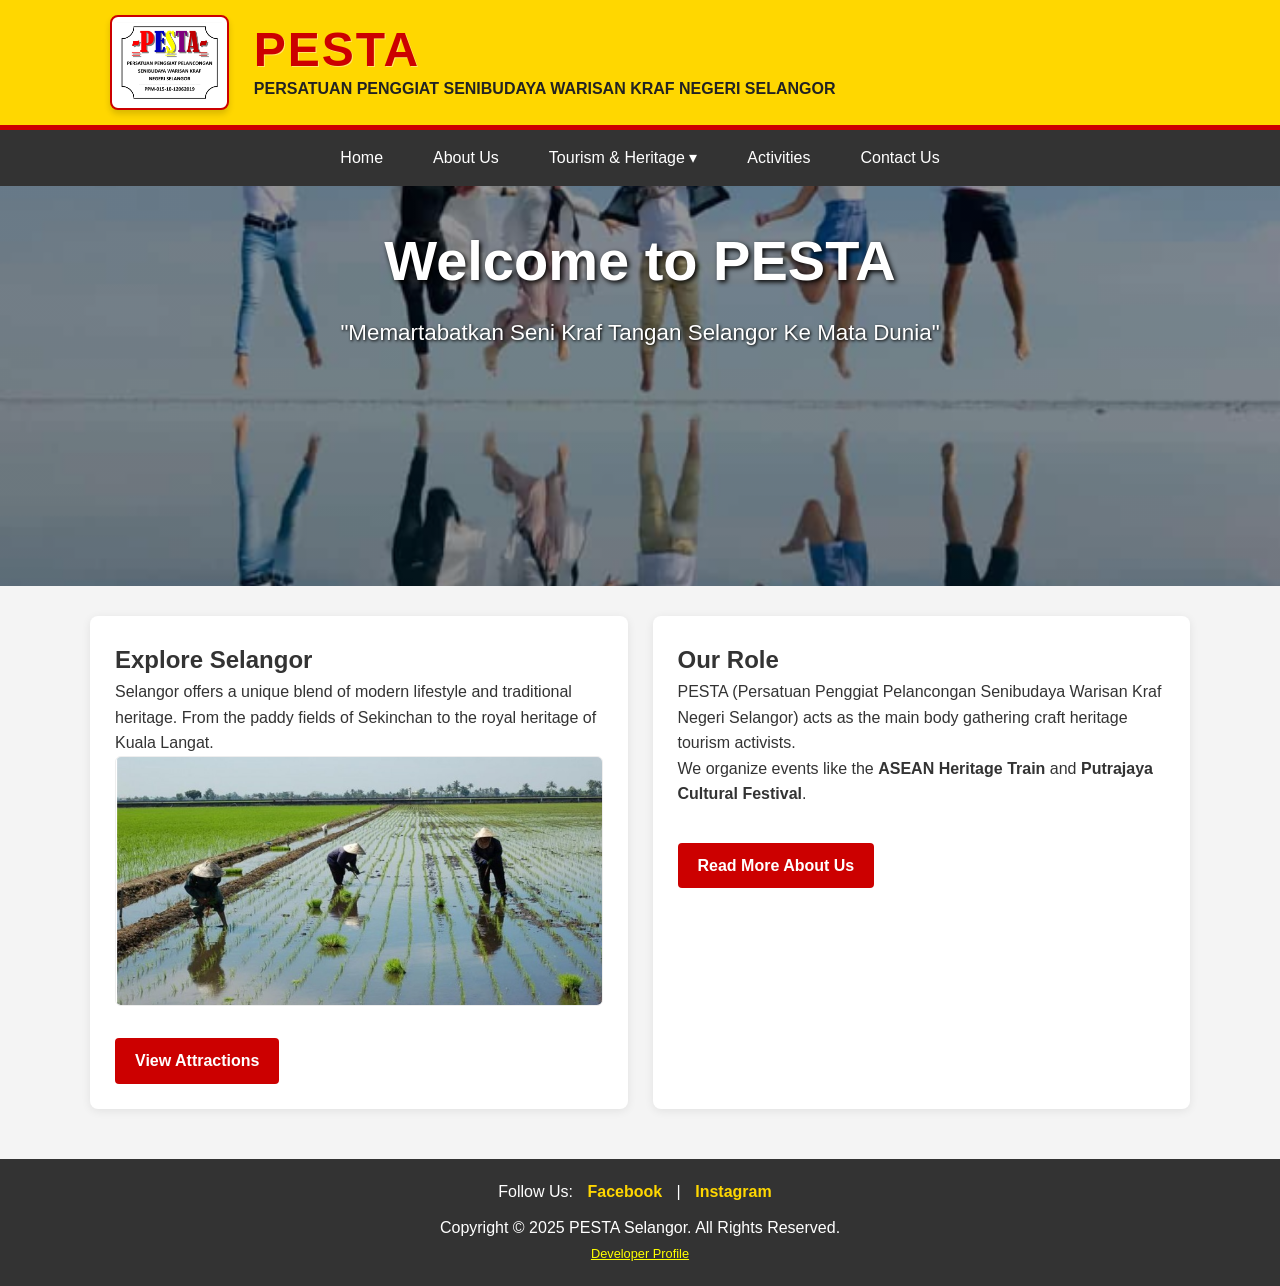
==== index.html @ 0f432689 "uploaded 1/4/2026" ====
<!DOCTYPE html>
<html lang="en">
<head>
    <meta charset="UTF-8">
    <meta name="viewport" content="width=device-width, initial-scale=1.0">
    <title>PESTA Selangor - Home</title>
    <link rel="stylesheet" href="style.css">
</head>
<body>
    <header>
        <div class="container">
            <img src="images/logo.jpg" title="Logo Rasmi PESTA Selangor" alt="Logo PESTA" class="logo-img">
            <div class="header-text">
                <h1>PESTA</h1>
                <p class="subtitle">Persatuan Penggiat Senibudaya Warisan Kraf Negeri Selangor</p>
            </div>
        </div>
    </header>

    <nav>
        <ul>
            <li><a href="index.html">Home</a></li>
            <li><a href="about.html">About Us</a></li>
            <li class="dropdown">
                <a href="tourism.html" class="dropbtn">Tourism & Heritage ▾</a>
                <div class="dropdown-content">
                    <a href="tourism.html#nature">Nature & Eco-Tourism</a>
                    <a href="tourism.html#culture">Culture & History</a>
                    <a href="tourism.html#modern">Modern & Family Fun</a>
                </div>
            </li>
            <li><a href="activities.html">Activities</a></li>
            <li><a href="contact.html">Contact Us</a></li>
        </ul>
    </nav>

    <section id="showcase">
        <div class="container">
            <h1 title="Welcome Message">Welcome to PESTA</h1>
            <p>"Memartabatkan Seni Kraf Tangan Selangor Ke Mata Dunia"</p>
        </div>
    </section>

    <section class="container">
        <div class="row">
            <div class="col">
                <h2>Explore Selangor</h2>
                <p>Selangor offers a unique blend of modern lifestyle and traditional heritage. From the paddy fields of Sekinchan to the royal heritage of Kuala Langat.</p>
                <img src="images/sawah.png" title="Pemandangan Sawah Padi" alt="Sawah Padi Sekinchan" class="img-responsive">
                <a href="tourism.html" class="button" title="Click to see attractions">View Attractions</a>
            </div>
            <div class="col">
                <h2>Our Role</h2>
                <p>PESTA (Persatuan Penggiat Pelancongan Senibudaya Warisan Kraf Negeri Selangor) acts as the main body gathering craft heritage tourism activists.</p>
                <p>We organize events like the <strong>ASEAN Heritage Train</strong> and <strong>Putrajaya Cultural Festival</strong>.</p>
                <br>
                <a href="about.html" class="button" title="Learn more about us">Read More About Us</a>
            </div>
        </div>
    </section>

    <footer>
        <div class="social-links" style="margin-bottom: 10px;">
            <span>Follow Us: </span>
            <a href="https://facebook.com" target="_blank" title="Like us on Facebook">Facebook</a> | 
            <a href="https://instagram.com" target="_blank" title="Follow us on Instagram">Instagram</a>
        </div>
        <p>Copyright © 2025 PESTA Selangor. All Rights Reserved.</p>
        <p><a href="aboutme.html" style="color: yellow; font-size: 0.8rem;">Developer Profile</a></p>
    </footer>
</body>
</html>
---- style.css ----
/* style.css - Versi Folder Images & External CSS */
* {
    margin: 0;
    padding: 0;
    box-sizing: border-box;
    font-family: 'Segoe UI', Tahoma, Geneva, Verdana, sans-serif;
}

body {
    background-color: #f4f4f4;
    color: #333;
    line-height: 1.6;
    display: flex;
    flex-direction: column;
    min-height: 100vh;
}

/* --- HEADER --- */
header {
    background: #FFD700;
    padding: 15px 0;
    border-bottom: 5px solid #cc0000;
    box-shadow: 0 2px 5px rgba(0,0,0,0.1);
}

header .container {
    display: flex;
    flex-direction: row;
    align-items: center;
    justify-content: flex-start;
    gap: 25px;
    max-width: 1100px;
    margin: auto;
    padding: 0 20px;
}

.logo-img {
    height: 95px;
    width: auto;
    background: #fff;
    padding: 5px;
    border-radius: 8px;
    border: 2px solid #cc0000;
    box-shadow: 0 4px 6px rgba(0,0,0,0.15);
}

.header-text { text-align: left; }

header h1 {
    font-size: 3rem;
    font-weight: 900;
    color: #cc0000;
    letter-spacing: 2px;
    line-height: 1;
    margin-bottom: 5px;
    text-shadow: 1px 1px 0px rgba(255,255,255,0.4);
}

.subtitle {
    font-size: 1rem;
    font-weight: 700;
    color: #222;
    text-transform: uppercase;
    line-height: 1.2;
    max-width: 600px;
}

/* --- NAVIGATION & DROPDOWN --- */
nav {
    background: #333;
    text-align: center;
    position: sticky;
    top: 0;
    z-index: 1000;
}

nav ul {
    list-style: none;
    display: flex;
    justify-content: center;
    flex-wrap: wrap;
}

nav ul li { position: relative; }

nav ul li a {
    color: #fff;
    text-decoration: none;
    display: block;
    padding: 15px 25px;
    font-size: 16px;
    font-weight: 500;
    transition: all 0.3s ease;
}

nav ul li a:hover, .dropdown:hover .dropbtn {
    background: #cc0000;
    color: #fff;
}

/* Dropdown CSS */
.dropdown-content {
    display: none;
    position: absolute;
    background-color: #f9f9f9;
    min-width: 200px;
    box-shadow: 0px 8px 16px 0px rgba(0,0,0,0.2);
    z-index: 1;
    text-align: left;
}

.dropdown-content a {
    color: black;
    padding: 12px 16px;
    text-decoration: none;
    display: block;
    font-size: 14px;
}

.dropdown-content a:hover {
    background-color: #ddd;
    color: #cc0000;
}

.dropdown:hover .dropdown-content {
    display: block;
}

/* --- LAYOUT UTAMA --- */
.container {
    width: 90%;
    max-width: 1100px;
    margin: auto;
    overflow: visible;
    padding: 30px 0;
    flex: 1;
}

.row {
    display: flex;
    flex-wrap: wrap;
    gap: 25px;
    margin-bottom: 20px;
}

.col {
    flex: 1;
    min-width: 300px;
    background: #fff;
    padding: 25px;
    border-radius: 8px;
    box-shadow: 0 2px 10px rgba(0,0,0,0.08);
    transition: transform 0.3s ease;
}

.col:hover { transform: translateY(-5px); }

/* --- IMAGES & BUTTONS --- */
.img-responsive {
    width: 100%;
    height: 250px;
    object-fit: cover;
    border-radius: 6px;
    margin-bottom: 15px;
    border: 1px solid #eee;
}

.button {
    display: inline-block;
    background: #cc0000;
    color: white;
    padding: 10px 20px;
    border: none;
    border-radius: 4px;
    cursor: pointer;
    text-decoration: none;
    font-weight: bold;
    margin-top: 10px;
}

.button:hover { background: #333; }

/* --- HERO SECTION --- */
#showcase {
    /* PATH TELAH DIKEMASKINI DI SINI: images/skymirror2.png */
    background: linear-gradient(rgba(0,0,0,0.4), rgba(0,0,0,0.4)), url('images/skymirror2.png');
    background-repeat: no-repeat;
    background-position: center center;
    background-size: cover;
    height: 400px;
    text-align: center;
    color: #fff;
    display: flex;
    flex-direction: column;
    justify-content: center;
    align-items: center;
    padding: 0 20px;
}

#showcase h1 { font-size: 3.5rem; margin-bottom: 10px; text-shadow: 2px 2px 5px #000; }
#showcase p { font-size: 1.4rem; text-shadow: 1px 1px 3px #000; }

/* --- TABLE AJK --- */
.ajk-table {
    width: 100%;
    border-collapse: collapse;
    margin: 25px 0;
    font-size: 1rem;
    box-shadow: 0 0 20px rgba(0, 0, 0, 0.1);
    background-color: #fff;
}
.ajk-table thead tr { background-color: #cc0000; color: #ffffff; text-align: left; }
.ajk-table th, .ajk-table td { padding: 12px 15px; border: 1px solid #ddd; }
.ajk-table tbody tr:nth-of-type(even) { background-color: #f3f3f3; }
.ajk-table tbody tr:hover { background-color: #fffbe6; }

/* --- FORMS --- */
.form-group { margin-bottom: 20px; }
.form-label { display: block; margin-bottom: 8px; font-weight: bold; }
input[type="text"], input[type="email"], textarea {
    width: 100%; padding: 12px; border: 1px solid #ccc; border-radius: 5px; font-size: 16px;
}
.btn-group { display: flex; gap: 10px; }
input[type="submit"], input[type="reset"] { padding: 12px 25px; border: none; border-radius: 4px; cursor: pointer; color: white; font-weight: bold;}
input[type="submit"] { background-color: #cc0000; }
input[type="reset"] { background-color: #555; }

/* --- FOOTER --- */
footer {
    background: #333;
    color: #fff;
    text-align: center;
    padding: 20px;
    margin-top: auto;
}
.social-links a { color: #FFD700; margin: 0 10px; text-decoration: none; font-weight: bold;}
.social-links a:hover { color: #fff; text-decoration: underline; }

/* --- FLIP CARD EXTERNAL CSS --- */
.flip-card {
    height: 420px;
    width: 100%;
    background-color: transparent;
    perspective: 1000px;
    margin-bottom: 20px;
}

.flip-card-inner {
    position: relative;
    width: 100%;
    height: 100%;
    text-align: center;
    transition: transform 0.6s;
    transform-style: preserve-3d;
}

.flip-card:hover .flip-card-inner {
    transform: rotateY(180deg);
}

.flip-card-front, .flip-card-back {
    position: absolute;
    width: 100%;
    height: 100%;
    -webkit-backface-visibility: hidden;
    backface-visibility: hidden;
    border-radius: 8px;
    display: flex;
    flex-direction: column;
    justify-content: flex-start;
    padding: 15px;
    box-shadow: 0 4px 8px rgba(0,0,0,0.1);
}

.flip-card-front {
    background-color: #fff;
    color: #333;
    align-items: center;
}

.flip-card-back {
    background-color: #cc0000;
    color: white;
    align-items: center;
    justify-content: center;
    transform: rotateY(180deg);
}

.flip-card-back h3 {
    border-bottom: 2px solid #FFD700;
    padding-bottom: 5px;
    margin-bottom: 15px;
}

.flip-card-back p {
    margin-bottom: 8px;
    font-size: 1.1rem;
}

/* --- RESPONSIVE --- */
@media(max-width: 768px) {
    header .container { flex-direction: column; text-align: center; }
    nav ul { flex-direction: column; }
    nav ul li { width: 100%; border-bottom: 1px solid #444; }
    .dropdown-content { position: relative; width: 100%; }
}
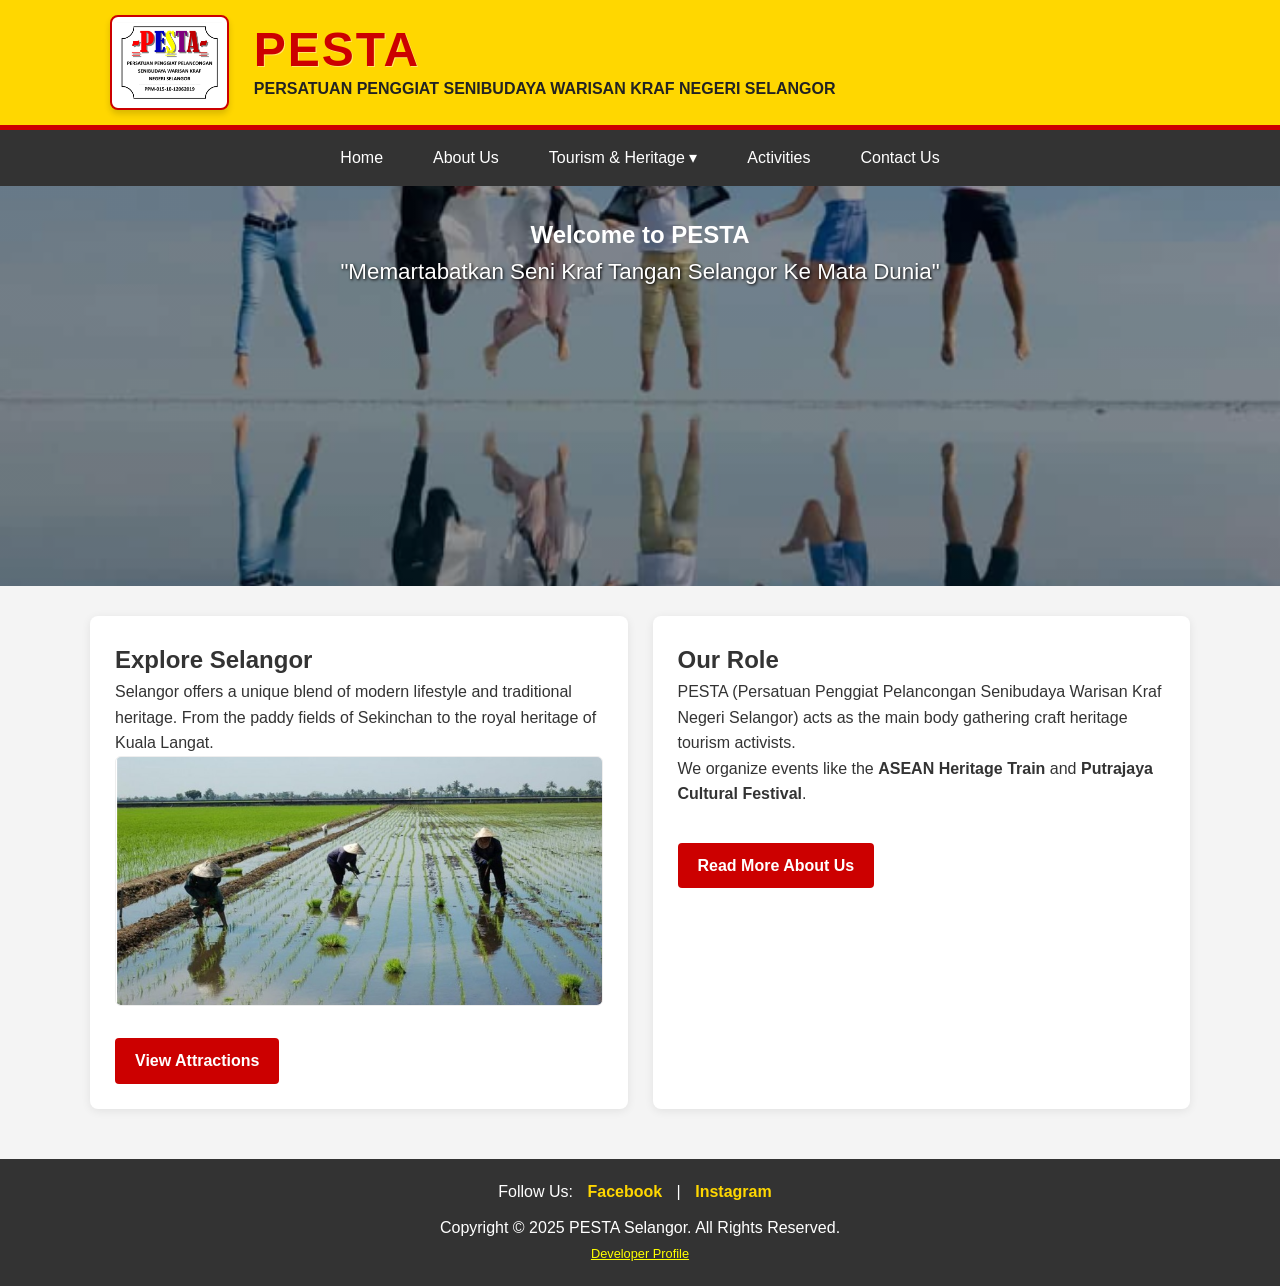
==== commit 9ab26456: "Update index.html" ====
--- a/index.html
+++ b/index.html
@@ -4,6 +4,7 @@
     <meta charset="UTF-8">
     <meta name="viewport" content="width=device-width, initial-scale=1.0">
     <title>PESTA Selangor - Home</title>
+    <link rel="icon" type="image/jpeg" href="images/logo.jpg">
     <link rel="stylesheet" href="style.css">
 </head>
 <body>
@@ -36,7 +37,7 @@
 
     <section id="showcase">
         <div class="container">
-            <h1 title="Welcome Message">Welcome to PESTA</h1>
+            <h2 title="Welcome Message">Welcome to PESTA</h2>
             <p>"Memartabatkan Seni Kraf Tangan Selangor Ke Mata Dunia"</p>
         </div>
     </section>
@@ -69,4 +70,6 @@
         <p><a href="aboutme.html" style="color: yellow; font-size: 0.8rem;">Developer Profile</a></p>
     </footer>
 </body>
-</html>+
+</html>
+
